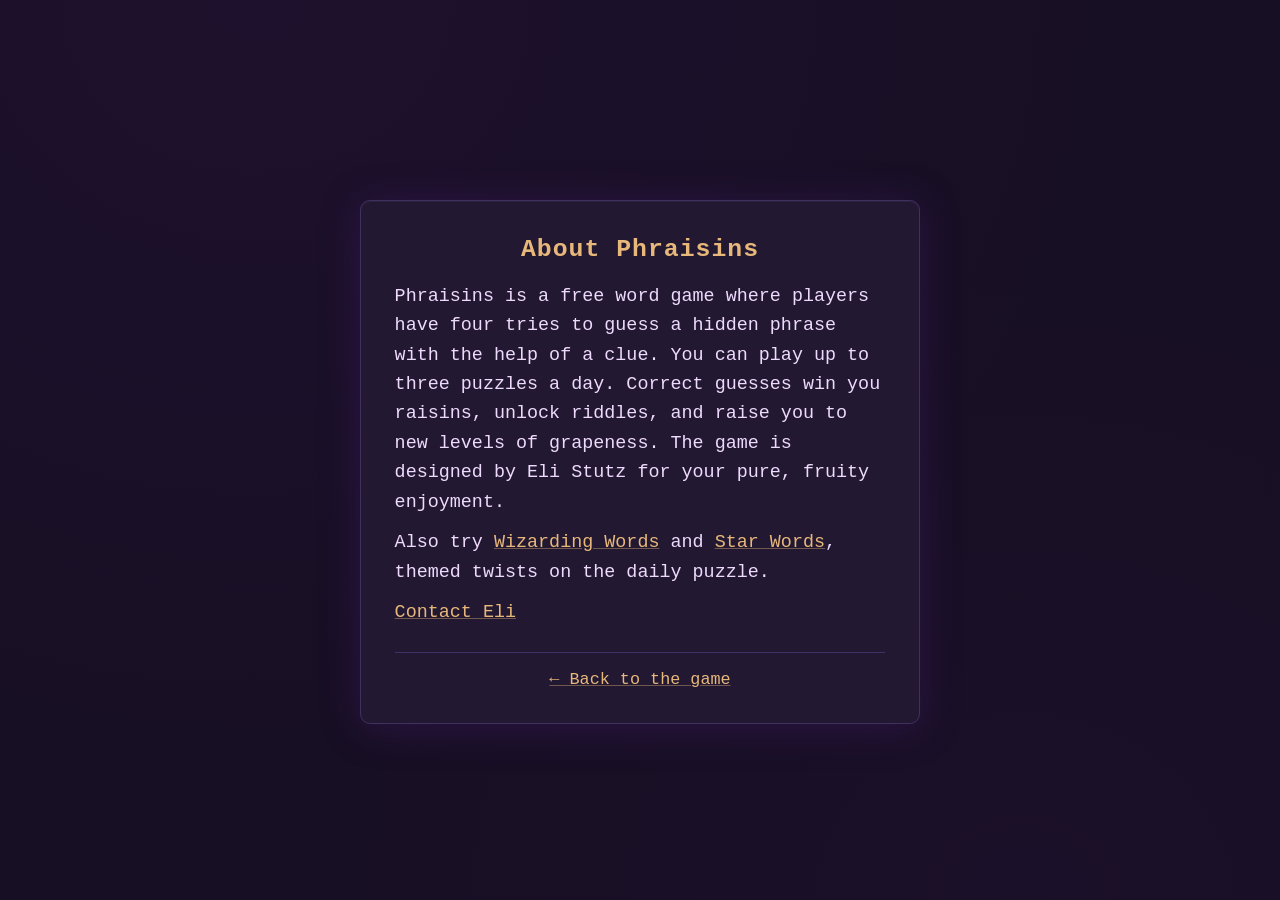
==== about/index.html @ d05cb52e "Turn the main site About into a standalone /about/ page Replace the main Phraisins About modal with " ====
<!DOCTYPE html>
<html lang="en">
<head>
<!-- Google tag (gtag.js) -->
<script async src="https://www.googletagmanager.com/gtag/js?id=G-EBJD7X7V95"></script>
<script>
  window.dataLayer = window.dataLayer || [];
  function gtag(){dataLayer.push(arguments);}
  gtag('js', new Date());

  gtag('config', 'G-EBJD7X7V95');
</script>
<meta charset="UTF-8">
<meta name="viewport" content="width=device-width, initial-scale=1.0">
<title>About Phraisins – The Daily Raisin-Powered Word Game</title>
<meta name="description" content="Learn about Phraisins, a free daily word game where you guess a hidden phrase in 4 tries, earn raisins, and achieve grapeness. Designed by Eli Stutz.">
<meta property="og:title" content="About Phraisins">
<meta property="og:description" content="A free daily word game. Guess the hidden phrase in 4 tries, earn raisins, and achieve grapeness.">
<meta property="og:image" content="https://phraisins.com/og-image.png">
<meta property="og:image:alt" content="Phraisins logo: a smiling cartoon raisin beside the word PHRAISINS.">
<meta property="og:url" content="https://phraisins.com/about/">
<meta property="og:type" content="website">
<meta name="twitter:card" content="summary_large_image">
<meta name="twitter:title" content="About Phraisins">
<meta name="twitter:description" content="A free daily word game. Guess the hidden phrase in 4 tries, earn raisins, and achieve grapeness.">
<meta name="twitter:image" content="https://phraisins.com/og-image.png">
<meta name="twitter:image:alt" content="Phraisins logo: a smiling cartoon raisin beside the word PHRAISINS.">
<link rel="canonical" href="https://phraisins.com/about/">
<link rel="icon" type="image/png" sizes="32x32" href="/favicon-32x32.png">
<link rel="icon" type="image/png" sizes="16x16" href="/favicon-16x16.png">
<link rel="icon" href="/favicon.svg" type="image/svg+xml">
<link rel="apple-touch-icon" sizes="180x180" href="/apple-touch-icon.png">
<script type="application/ld+json">
{
  "@context": "https://schema.org",
  "@type": "AboutPage",
  "url": "https://phraisins.com/about/",
  "name": "About Phraisins",
  "description": "A free daily word game where you guess a hidden phrase in 4 tries, earn raisins, and achieve grapeness.",
  "inLanguage": "en",
  "mainEntity": {
    "@type": ["WebApplication", "VideoGame"],
    "name": "Phraisins",
    "url": "https://phraisins.com/",
    "applicationCategory": "GameApplication",
    "genre": "Word puzzle",
    "gamePlatform": "Web browser",
    "operatingSystem": "Any",
    "isAccessibleForFree": true
  }
}
</script>
<link rel="stylesheet" href="/styles.css">
</head>
<body>
<main class="about-card">
  <h1>About Phraisins</h1>
  <div class="about-text">
    <p>Phraisins is a free word game where players have four tries to guess a hidden phrase with the help of a clue. You can play up to three puzzles a day. Correct guesses win you raisins, unlock riddles, and raise you to new levels of grapeness. The game is designed by Eli&nbsp;Stutz for your pure, fruity enjoyment.</p>
    <p>Also try <a href="/wizarding-words/">Wizarding Words</a> and <a href="/star-words/">Star Words</a>, themed twists on the daily puzzle.</p>
    <p><a href="https://elistutz.wordpress.com/contact-info/" target="_blank" rel="noopener">Contact Eli</a></p>
  </div>
  <div class="about-back">
    <a href="/">&larr; Back to the game</a>
  </div>
</main>
</body>
</html>
---- styles.css ----
:root {
    --bg: #170f24;
    --bg-panel: #221832;
    --accent: #eddafc;
    --accent-bright: #f6ecff;
    --gold: #e8b87a;
    --gold-bright: #f5d4a0;
    --red: #f06060;
    --text: #f4ede2;
    --dim: #c4b8d4;
    --border: #3e3060;
    --border-light: #544280;
    --font: 'Courier New', Consolas, monospace;
  }
  * { margin: 0; padding: 0; box-sizing: border-box; }
  body {
    background: var(--bg);
    background-image:
      radial-gradient(ellipse at 20% 0%, rgba(120, 40, 160, 0.07) 0%, transparent 60%),
      radial-gradient(ellipse at 80% 100%, rgba(90, 30, 120, 0.05) 0%, transparent 50%);
    color: var(--text);
    font-family: var(--font);
    min-height: 100vh;
    display: flex;
    flex-direction: column;
    align-items: center;
    padding: 2.5rem 1.5rem 1rem;
  }
  #app {
    max-width: 860px;
    width: 100%;
  }

  /* --- Title with raisin graphics --- */
  .title-row {
    display: flex;
    align-items: center;
    justify-content: center;
    gap: 1.2rem;
    margin-bottom: 2.5rem;
  }
  .raisin-svg { flex-shrink: 0; }
  .lightsaber {
    flex-shrink: 0;
    filter: drop-shadow(0 0 4px currentColor);
  }
  .lightsaber-blue { color: #4ec9ff; }
  .lightsaber-red  { color: #ff5050; }
  .title-saber { width: 26px; height: 60px; }
  h1 {
    color: var(--gold);
    font-family: var(--font);
    font-size: 3.2rem;
    font-weight: bold;
    letter-spacing: 0.35em;
    margin-right: -0.35em;
    text-align: center;
    text-shadow: 0 2px 16px rgba(160, 100, 50, 0.3);
  }

  /* --- Subtitle --- */
  #subtitle {
    text-align: center;
    color: var(--dim);
    font-size: 1.25rem;
    margin-top: -1.5rem;
    margin-bottom: 1.5rem;
    letter-spacing: 0.1em;
  }
  /* --- Raisin counters --- */
  #raisin-bar {
    display: flex;
    justify-content: space-between;
    align-items: baseline;
    margin-bottom: 1rem;
    font-size: 1.3rem;
  }
  #total-raisins { color: var(--gold); }
  #current-level {
    color: var(--accent);
    font-size: inherit;
  }
  #current-level:not(:empty)::before {
    content: 'Level: ';
    color: var(--dim);
    margin-right: 0.3rem;
  }
  #current-level.next-preview::before { content: none; }
  #stake-wrap {
    display: flex;
    justify-content: center;
    align-items: center;
    margin-bottom: 0.85rem;
  }
  #stake-raisins { display: inline-flex; gap: 0.45rem; align-items: center; }
  .stake-raisin {
    width: 38px;
    height: 36px;
    flex-shrink: 0;
    transition: opacity 0.5s ease, transform 0.5s ease, filter 0.5s ease;
    filter: drop-shadow(0 1px 3px rgba(80, 30, 120, 0.4));
  }
  .stake-raisin.spent {
    opacity: 0;
    transform: scale(0.4) rotate(-15deg);
    filter: grayscale(1) blur(1px);
  }
  .streak-message {
    margin-top: 0.9em;
    line-height: 1.5;
    font-weight: bold;
    color: var(--accent);
  }
  .daily-summary {
    margin-top: 1.1rem;
    padding-top: 0.9rem;
    border-top: 1px solid rgba(255, 255, 255, 0.12);
    color: var(--gold);
    font-size: 0.95rem;
    line-height: 1.5;
  }
  .daily-summary-title {
    font-weight: bold;
    color: var(--accent);
    margin-bottom: 0.45rem;
    letter-spacing: 0.02em;
  }
  .daily-summary-row {
    display: flex;
    justify-content: center;
    align-items: center;
    gap: 0.6rem;
    margin: 0.2rem 0;
  }
  .daily-summary-label {
    color: var(--dim);
    min-width: 4.2em;
    text-align: right;
  }
  .daily-summary-pips {
    letter-spacing: 0.05em;
  }
  .daily-summary-score {
    color: var(--dim);
    min-width: 2.4em;
    text-align: left;
  }
  .daily-summary-total {
    margin-top: 0.65rem;
    color: var(--gold);
    font-weight: bold;
  }
  .daily-summary-message {
    margin-top: 0.7rem;
    color: var(--accent-bright);
    font-style: italic;
  }
  .marathon-roundup-title {
    margin: 0.2rem 0 0.5rem;
    font-size: 1.25rem;
    font-weight: bold;
    color: var(--accent-bright);
    letter-spacing: 0.02em;
    line-height: 1.25;
  }
  .marathon-score {
    margin: 0.4rem 0 0.55rem;
    font-size: 1.45rem;
    font-weight: bold;
    color: var(--accent-bright);
    letter-spacing: 0.02em;
  }
  .marathon-pips {
    margin: 0 auto 0.55rem;
    max-width: 18em;
    line-height: 1.5;
    letter-spacing: 0.05em;
    word-break: break-all;
  }
  .marathon-end-btn {
    background: var(--bg-panel);
    border: 1px solid rgba(124, 200, 138, 0.25);
    border-radius: 6px;
    padding: 0.9rem 1.5rem;
    color: #7cc88a;
    font-family: var(--font);
    font-size: 1.05rem;
    cursor: pointer;
    transition: border-color 0.2s, background 0.2s, box-shadow 0.2s;
  }
  .marathon-end-btn:hover {
    border-color: #7cc88a;
    background: rgba(124, 200, 138, 0.08);
    box-shadow: 0 2px 8px rgba(124, 200, 138, 0.1);
  }
  .raisin-with-hat {
    position: relative;
    display: inline-flex;
    align-items: flex-end;
    line-height: 0;
    flex-shrink: 0;
    overflow: visible;
  }
  .raisin-with-hat--flip { transform: scaleX(-1); }
  .wizard-hat {
    position: absolute;
    bottom: 55%;
    left: 50%;
    transform: translateX(-50%);
    width: 105%;
    height: auto;
    pointer-events: none;
    z-index: 1;
    filter: drop-shadow(0 2px 3px rgba(0, 0, 0, 0.55));
  }
  .recap-wand {
    display: block;
    margin: 0.1rem auto 0.4rem;
    width: clamp(70px, 22vw, 96px);
    height: auto;
    filter: drop-shadow(0 0 6px rgba(246, 236, 255, 0.35));
  }
  .welcome-wand {
    display: block;
    margin: -0.2rem auto 0.6rem;
    width: clamp(80px, 28vw, 110px);
    height: auto;
    filter: drop-shadow(0 0 6px rgba(246, 236, 255, 0.35));
  }
  .recap-sabers {
    display: block;
    margin: 0.1rem auto 0.4rem;
    width: clamp(74px, 24vw, 104px);
    height: auto;
    overflow: visible;
    filter: drop-shadow(0 0 5px rgba(120, 200, 255, 0.65)) drop-shadow(0 0 9px rgba(255, 110, 110, 0.3));
  }
  .welcome-sabers {
    display: block;
    margin: -0.2rem auto 0.6rem;
    width: clamp(86px, 30vw, 118px);
    height: auto;
    overflow: visible;
    filter: drop-shadow(0 0 5px rgba(120, 200, 255, 0.65)) drop-shadow(0 0 9px rgba(255, 110, 110, 0.3));
  }
  .nowrap { white-space: nowrap; }
  #level-up-message {
    color: var(--accent-bright);
    font-size: 1.1rem;
    margin-top: 1rem;
    line-height: 1.5;
    animation: levelUpGlow 1.5s ease-in-out;
  }
  @keyframes levelUpGlow {
    0% { opacity: 0; transform: scale(0.9); }
    50% { opacity: 1; transform: scale(1.05); }
    100% { opacity: 1; transform: scale(1); }
  }

  /* --- Confetti --- */
  .confetti-container {
    position: fixed;
    top: 0;
    left: 0;
    width: 100%;
    height: 100%;
    pointer-events: none;
    z-index: 1000;
    overflow: hidden;
  }
  .confetti-particle {
    position: absolute;
    width: 8px;
    height: 8px;
    border-radius: 2px;
    opacity: 1;
    animation: confettiFall var(--fall-duration, 2.5s) ease-in forwards;
    animation-delay: var(--delay, 0s);
  }
  @keyframes confettiFall {
    0% { transform: translateY(0) rotate(0deg) scale(1); opacity: 1; }
    20% { opacity: 1; }
    100% { transform: translateY(100vh) rotate(var(--rotation, 720deg)) scale(0.3); opacity: 0; }
  }

  /* --- Cipher panel --- */
  #cipher-display {
    background: var(--bg-panel);
    border: 1px solid var(--border);
    border-radius: 8px;
    padding: 1.8rem 1.9rem;
    margin-bottom: 0.75rem;
    text-align: center;
    font-size: calc(1.85rem * var(--sym-scale, 1) * min(var(--len-scale, 1), 1.15) * var(--fit-scale, 1));
    color: var(--accent);
    letter-spacing: 0.15em;
    word-spacing: 0.5em;
    line-height: 1.65;
    box-shadow: 0 4px 24px rgba(80, 30, 120, 0.12);
    font-variant-emoji: text;
  }
  .cipher-word { display: inline-block; max-width: 100%; overflow-wrap: anywhere; }
  /* Uniform cell width keeps wrapping (and thus the line count) stable while
     glyphs of varying width swap in during the scramble and on reveal.
     --cipher-cell is sized per puzzle to the widest glyph in its symbol set;
     falls back to natural width when unset. */
  .cipher-char {
    display: inline-block;
    width: var(--cipher-cell, auto);
    text-align: center;
  }
  .cipher-char.revealed {
    text-transform: lowercase;
    color: var(--gold);
    animation: revealPop 0.35s ease-out;
  }
  #cipher-display.game-over .cipher-char.revealed {
    color: inherit;
  }
  @keyframes revealPop {
    0% { opacity: 0; transform: scale(1.5); }
    100% { opacity: 1; transform: scale(1); }
  }

  /* --- Clue --- */
  #clue-display {
    text-align: center;
    color: var(--dim);
    margin-top: 1rem;
    margin-bottom: 1rem;
    font-size: 1.6rem;
    line-height: 1.5;
  }
  #clue-display:not(:empty)::before { content: 'Clue: '; color: var(--gold); }

  /* --- Hints --- */
  #hints-area {
    margin-bottom: 0.25rem;
    min-height: 0;
  }
  .hint {
    display: inline-block;
    background: var(--bg-panel);
    border: 1px solid var(--border);
    border-radius: 4px;
    padding: 0.35rem 0.75rem;
    margin: 0.25rem 0.35rem;
    font-size: 1.25rem;
    color: var(--accent);
  }

  /* --- Answer area (dashes) --- */
  #answer-area {
    background: var(--bg-panel);
    border: 1px solid var(--border);
    border-radius: 8px;
    padding: 1.5rem 1.5rem;
    margin-top: 1.25rem;
    margin-bottom: 1.25rem;
    display: flex;
    flex-wrap: wrap;
    justify-content: center;
    align-items: flex-end;
    gap: 0.5rem 0;
    box-shadow: 0 4px 24px rgba(80, 30, 120, 0.12);
  }
  #answer-label {
    width: 100%;
    text-align: center;
    color: var(--dim);
    font-size: 1.15rem;
    letter-spacing: 0.08em;
    margin-bottom: 0.6rem;
  }
  .answer-word {
    display: inline-flex;
    gap: 3px;
    margin: 0 0.85rem;
  }
  .answer-cell {
    display: flex;
    flex-direction: column;
    align-items: center;
    width: 36px;
  }
  .answer-cell input {
    width: 100%;
    height: 39px;
    text-align: center;
    font-family: var(--font);
    font-size: 1.52rem;
    text-transform: lowercase;
    background: transparent;
    border: none;
    border-bottom: 2.5px solid var(--border-light);
    color: var(--accent-bright);
    outline: none;
    caret-color: var(--gold);
    padding: 0;
    transition: border-color 0.2s, color 0.2s;
  }
  .answer-cell input:focus {
    border-bottom-color: var(--gold);
  }
  .answer-cell input::selection {
    background: rgba(232, 184, 122, 0.25);
  }
  /* Once the puzzle is over, don't paint the text-selection box on any cell.
     A blurred/readonly cell on mobile can otherwise keep showing it, leaving
     a stray highlight on whatever letter was last active. */
  #answer-area.solved .answer-cell input::selection {
    background: transparent;
  }
  .answer-cell.locked input {
    color: var(--gold);
    -webkit-text-fill-color: var(--gold);
    opacity: 1;
    border-bottom-color: rgba(232, 184, 122, 0.4);
    cursor: default;
  }
  /* When a cell is focused, every cell sharing its symbol gets an underline,
     so the player can see the duplicates move together — and the caret
     skipping past them when they auto-fill reads as intentional. */
  .answer-cell.same-sym input {
    border-bottom-color: var(--accent);
  }
  /* Only the active cell gets the lit-up highlight box and the gold underline,
     keeping it distinct from its underlined duplicates (gold is the
     focus/caret color elsewhere too). */
  .answer-cell.same-sym:has(input:focus) {
    background: rgba(237, 218, 252, 0.08);
    border-radius: 5px 5px 0 0;
  }
  .answer-cell.same-sym input:focus {
    border-bottom-color: var(--gold);
  }
  .answer-cell.cell-incorrect input {
    border-bottom-color: var(--red);
    animation: cellShake 0.4s ease-out;
  }
  @keyframes cellShake {
    0%, 100% { transform: translateX(0); }
    25% { transform: translateX(-3px); }
    75% { transform: translateX(3px); }
  }
  .answer-cell.cell-correct input {
    color: var(--gold);
    -webkit-text-fill-color: var(--gold);
    opacity: 1;
    border-bottom-color: var(--gold);
  }
  .answer-cell.wrap-hyphen { position: relative; }
  .answer-cell.wrap-hyphen::after {
    content: '-';
    position: absolute;
    left: 100%;
    bottom: 0;
    margin-left: 3px;
    font-family: var(--font);
    font-size: 1.52rem;
    line-height: 39px;
    color: var(--accent-bright);
    pointer-events: none;
  }
  /* Virtual caret on the first empty cell for touch devices. Mirrors the
     native caret desktop gets for free, without focusing an input (which
     would open the keyboard). Hidden whenever an answer input is focused,
     so the real caret takes over. */
  @media (pointer: coarse) {
    .answer-cell.has-virtual-caret { position: relative; }
    #answer-area:not(:focus-within) .answer-cell.has-virtual-caret::before {
      content: '';
      position: absolute;
      left: 50%;
      top: 50%;
      width: 1.5px;
      height: 1.1em;
      background: var(--gold);
      transform: translate(-50%, -58%);
      animation: virtualCaretBlink 1.06s steps(1) infinite;
      pointer-events: none;
    }
    /* Hush the blinking caret while the Welcome dialog or the tutorial is open
       over the game (both set body.tutorial-active), so it doesn't flicker in
       the background — most noticeably on the tutorial's answer-area slide. */
    body.tutorial-active .answer-cell.has-virtual-caret::before {
      display: none;
    }
  }
  @keyframes virtualCaretBlink {
    50% { opacity: 0; }
  }

  /* --- Buttons --- */
  button {
    background: var(--bg-panel);
    border: 1px solid var(--border-light);
    border-radius: 6px;
    padding: 0.9rem 1.5rem;
    color: var(--gold);
    font-family: var(--font);
    font-size: 1.05rem;
    cursor: pointer;
    transition: border-color 0.2s, background 0.2s, box-shadow 0.2s;
  }
  button:hover {
    border-color: var(--gold);
    background: rgba(232, 184, 122, 0.08);
    box-shadow: 0 2px 8px rgba(232, 184, 122, 0.12);
  }
  #submit-btn { color: #7cc88a; border-color: rgba(124, 200, 138, 0.25); }
  #submit-btn:hover {
    border-color: #7cc88a;
    background: rgba(124, 200, 138, 0.08);
    box-shadow: 0 2px 8px rgba(124, 200, 138, 0.1);
  }
  #giveup-btn { color: #e0976a; border-color: rgba(224, 151, 106, 0.25); }
  #giveup-btn:hover {
    color: #f0ad82;
    border-color: #e0976a;
    background: rgba(224, 151, 106, 0.08);
    box-shadow: 0 2px 8px rgba(224, 151, 106, 0.12);
  }
  #hint-btn { color: #a8b4f0; border-color: rgba(168, 180, 240, 0.25); }
  #hint-btn:disabled { opacity: 0.35; cursor: default; pointer-events: none; }
  #hint-btn:hover {
    border-color: #a8b4f0;
    background: rgba(168, 180, 240, 0.08);
    box-shadow: 0 2px 8px rgba(168, 180, 240, 0.1);
  }
  #newgame-btn, #newgame-outer-btn { color: #7cc88a; border-color: rgba(124, 200, 138, 0.25); }
  #newgame-btn:hover, #newgame-outer-btn:hover {
    border-color: #7cc88a;
    background: rgba(124, 200, 138, 0.08);
    box-shadow: 0 2px 8px rgba(124, 200, 138, 0.1);
  }
  #buttons { display: flex; gap: 0.75rem; margin-bottom: 1.5rem; justify-content: center; }
  body.app-loading #buttons { visibility: hidden; }

  /* --- Feedback --- */
  #feedback {
    text-align: center;
    margin-bottom: 0.25rem;
    font-size: 1.15rem;
    min-height: 0;
  }
  .feedback-wrong { color: var(--red); }
  .feedback-correct { color: var(--accent-bright); font-weight: bold; font-size: 1.25rem; }

  /* --- Result Feedback (inside box) --- */
  #result-feedback {
    text-align: center;
    margin-bottom: 0.5rem;
    font-size: 1.15rem;
  }
  #result-feedback.feedback-correct { color: var(--accent-bright); font-weight: bold; font-size: 1.25rem; }
  #result-feedback.feedback-wrong { color: var(--red); }

  /* --- Result --- */
  #result {
    position: fixed;
    inset: 0;
    z-index: 50;
    display: none;
    align-items: center;
    justify-content: center;
    padding: 1rem;
    background: rgba(10, 5, 20, 0.62);
    backdrop-filter: blur(3px);
    -webkit-backdrop-filter: blur(3px);
    animation: result-fade 0.22s ease-out;
  }
  #result-card {
    position: relative;
    background: var(--bg-panel);
    border: 1px solid var(--border);
    border-radius: 10px;
    padding: 1.75rem 1.75rem;
    width: 100%;
    max-width: 420px;
    max-height: calc(100vh - 2rem);
    overflow-y: auto;
    box-shadow: 0 4px 38px rgba(80, 30, 120, 0.35), inset 0 1px 0 rgba(226, 196, 255, 0.05);
    animation: result-pop 0.32s cubic-bezier(0.34, 1.56, 0.64, 1);
  }
  #result-close {
    position: absolute;
    top: 0.4rem;
    right: 0.5rem;
    width: 1.9rem;
    height: 1.9rem;
    padding: 0;
    background: transparent;
    border: none;
    color: var(--dim);
    font-family: inherit;
    font-size: 1.5rem;
    line-height: 1;
    cursor: pointer;
    border-radius: 50%;
    transition: color 0.15s, background 0.15s;
  }
  #result-close:hover, #result-close:focus-visible {
    color: var(--accent-bright);
    background: rgba(226, 196, 255, 0.08);
    outline: none;
  }
  @keyframes result-fade {
    from { opacity: 0; }
    to { opacity: 1; }
  }
  @keyframes result-pop {
    from { opacity: 0; transform: scale(0.9) translateY(10px); }
    to { opacity: 1; transform: scale(1) translateY(0); }
  }
  #result-raisins {
    text-align: center;
    color: var(--gold);
    font-size: 1.25rem;
    margin-top: 0.75rem;
    margin-bottom: 0.75rem;
  }
  .solved-phrase {
    text-align: center;
    color: var(--accent);
    font-style: italic;
    font-size: 1.05rem;
    margin: 0.6rem 0 1.1rem;
    letter-spacing: 0.01em;
  }
  .solved-phrase .answer-label {
    font-style: normal;
    color: var(--dim);
    font-weight: bold;
    margin-right: 0.2rem;
  }
  .won-caption {
    text-align: center;
    color: var(--gold);
    font-size: 1rem;
    margin-top: 0.45rem;
    margin-bottom: 0;
  }
  #raisin-trophies {
    display: flex;
    justify-content: center;
    gap: 0.4rem;
    margin: 0.5rem 0 0.55rem;
  }
  .raisin-trophy {
    display: inline-flex;
    width: 2rem;
    height: 2rem;
    opacity: 0;
    transform: scale(0.4) translateY(6px);
    animation: raisin-pop 0.45s cubic-bezier(0.34, 1.56, 0.64, 1) forwards;
  }
  .raisin-trophy svg { width: 100%; height: 100%; }
  @keyframes raisin-pop {
    to { opacity: 1; transform: scale(1) translateY(0); }
  }
  @media (max-width: 540px) {
    .raisin-trophy { width: 1.6rem; height: 1.6rem; }
  }

  /* --- Result Actions --- */
  #result-actions {
    display: flex;
    justify-content: center;
    gap: 0.75rem;
    margin-top: 1.15rem;
  }
  #share-btn {
    color: #a8b4f0;
    border-color: rgba(168, 180, 240, 0.25);
    display: inline-flex;
    align-items: center;
    gap: 0.5rem;
  }
  #share-btn .share-icon {
    width: 1em;
    height: 1em;
    flex-shrink: 0;
    transform: translateY(-0.05em);
  }
  #share-btn:hover {
    border-color: #a8b4f0;
    background: rgba(168, 180, 240, 0.08);
    box-shadow: 0 2px 8px rgba(168, 180, 240, 0.1);
  }
  #riddle-btn {
    color: #7cc88a;
    border-color: rgba(124, 200, 138, 0.25);
  }
  #riddle-btn:hover {
    border-color: #7cc88a;
    background: rgba(124, 200, 138, 0.08);
    box-shadow: 0 2px 8px rgba(124, 200, 138, 0.1);
  }
  .riddle-text {
    font-style: italic;
    text-align: center;
    color: var(--accent);
    font-size: 1.05rem;
    line-height: 1.5;
    letter-spacing: 0.01em;
  }
  .riddle-text p { margin: 0 0 0.75rem; }
  .riddle-text p:last-child { margin-bottom: 0; }
  .riddle-answer {
    margin-top: 1.25rem !important;
    font-style: normal;
    color: var(--gold-bright, #f5c451);
  }
  .riddle-answer-label { font-weight: 600; }
  .riddle-yesterday-link {
    margin-top: 2rem;
    text-align: center;
    font-size: 0.92rem;
    line-height: 1.2;
  }
  .riddle-yesterday-link a {
    color: rgba(255, 255, 255, 0.55);
    text-decoration: underline;
    font-style: normal;
    letter-spacing: 0;
  }
  .riddle-yesterday-link a:hover, .riddle-yesterday-link a:focus-visible {
    color: var(--gold-bright, #f5c451);
  }
  .riddle-potter-link { font-size: 1.05rem; }
  .riddle-potter-link a {
    display: inline-flex;
    align-items: center;
    text-decoration: none;
  }
  .riddle-potter-link a span { text-decoration: underline; }
  .riddle-yesterday-note {
    color: rgba(255, 255, 255, 0.55);
    font-style: normal;
  }
  .riddle-q { color: #8050b8; font-weight: 400; line-height: 1; vertical-align: middle; display: inline-block; font-family: Georgia, 'Times New Roman', serif; font-style: italic; font-size: 1.9em; }
  .riddle-q-l { margin-right: 1.1em; }
  .riddle-q-r { margin-left: 0.9em; }
  @media (min-width: 601px) {
    #info-modal-card:has(.riddle-text) { max-width: 560px; padding: 2.1rem 2.1rem; }
    #info-modal-card:has(.riddle-text) #info-modal-title { font-size: 1.5rem; margin-bottom: 1.2rem; }
    .riddle-text { font-size: 1.25rem; line-height: 1.6; }
    #info-modal-card:has(.about-text) { max-width: 560px; padding: 2.1rem 2.1rem; }
    #info-modal-card:has(.about-text) #info-modal-title { font-size: 1.55rem; margin-bottom: 1.2rem; }
    .about-text { font-size: 1.15rem; line-height: 1.6; }

    #result-card { max-width: 500px; padding: 2.1rem 2.1rem; }
    #result-feedback { font-size: 1.3rem; }
    #result-feedback.feedback-correct { font-size: 1.45rem; }
    #result-raisins { font-size: 1.45rem; }
    .solved-phrase { font-size: 1.2rem; }
    .won-caption { font-size: 1.15rem; }
    .raisin-trophy { width: 2.35rem; height: 2.35rem; }
    .daily-summary { font-size: 1.1rem; }
    .daily-summary-title { font-size: 1.2rem; }
    .marathon-roundup-title { font-size: 1.45rem; }
  }
  #share-toast {
    position: fixed;
    bottom: 2rem;
    left: 50%;
    transform: translateX(-50%);
    background: var(--bg-panel);
    border: 1px solid var(--border-light);
    color: var(--accent-bright);
    padding: 0.6rem 1.4rem;
    border-radius: 6px;
    font-family: var(--font);
    font-size: 1rem;
    opacity: 0;
    transition: opacity 0.3s;
    pointer-events: none;
    z-index: 100;
  }
  #share-toast.show { opacity: 1; }

  .hidden { display: none !important; }

  /* Bottom padding while a dash cell is focused in FB/Instagram IAB. Gives
     the page scroll room so #buttons can sit just above the keyboard and the
     user can scroll up to see the cipher; toggled via JS, gated on UA so
     other browsers are untouched. */
  body.kb-pad { padding-bottom: 60vh; }

  /* ─── Mobile ─────────────────────────────────────────────────── */
  @media (max-width: 600px) {
    body.variant-potter { padding-top: 0.4rem; }
    body.variant-star { padding-top: 0.4rem; }
    body {
      padding: 0;
      min-height: 0;
      /* Background glows match desktop exactly (see :root body) — no extra
         centered glow on mobile, which previously washed out the view. */
      background-image:
        radial-gradient(ellipse at 20% 0%, rgba(120, 40, 160, 0.07) 0%, transparent 60%),
        radial-gradient(ellipse at 80% 100%, rgba(90, 30, 120, 0.05) 0%, transparent 50%);
    }
    #app {
      min-height: 100dvh;
      padding: 1rem 1.15rem 0.9rem;
      display: flex;
      flex-direction: column;
    }

    .title-row {
      gap: clamp(0.5rem, 2.5vw, 1rem);
      margin-bottom: 0.6rem;
    }
    .raisin-svg {
      width: clamp(28px, 8vw, 44px);
      height: clamp(26px, 7.2vw, 40px);
      filter: drop-shadow(0 2px 6px rgba(80, 30, 120, 0.5));
    }
    .title-saber {
      width: clamp(16px, 4.5vw, 22px);
      /* Keep height at/under the title text so the flanking sabers don't
         make .title-row taller than on the other pages (which would push
         PHRAISINS down). */
      height: clamp(34px, 9.5vw, 44px);
    }
    h1 {
      font-size: clamp(1.85rem, 8.5vw, 2.55rem);
      letter-spacing: clamp(0.1em, 0.4vw, 0.15em);
      margin-right: clamp(-0.15em, -0.4vw, -0.1em);
      text-shadow:
        0 2px 14px rgba(160, 100, 50, 0.4),
        0 0 24px rgba(232, 184, 122, 0.14);
    }
    #subtitle {
      display: none !important;
    }
    #subtitle + #raisin-bar { margin-top: 0.2rem; margin-bottom: 0.35rem; }
    #subtitle span { display: block; }

    #raisin-bar {
      justify-content: space-between;
      align-items: baseline;
      gap: 0.75rem;
      flex-wrap: wrap;
      font-size: clamp(1rem, 3.8vw, 1.18rem);
      margin-bottom: 0.55rem;
      padding: 0;
      background: none;
      border: none;
      box-shadow: none;
      text-align: left;
    }
    #total-raisins .total-prefix { display: none; }
    #current-level { letter-spacing: 0.04em; text-align: right; }
    #current-level:not(:empty)::before { content: none; }
    #level-up-message { font-size: 0.95rem; margin-top: 0.35rem; }
    #stake-wrap {
      justify-content: center;
      margin-top: 0.55rem;
      margin-bottom: 1.4rem;
      transform: translateY(3px);
    }
    #stake-raisins { gap: 0.5rem; }
    .stake-raisin {
      width: clamp(26px, 7vw, 34px);
      height: clamp(24px, 6.5vw, 32px);
    }


    #cipher-display {
      flex: 1 1 auto;
      min-height: clamp(5rem, 15vh, 8.25rem);
      max-height: 30vh;
      display: flex;
      align-items: center;
      align-content: center;
      justify-content: center;
      flex-wrap: wrap;
      gap: 0.9em 0.8em;
      padding: clamp(0.75rem, 2.8vw, 1.2rem) clamp(0.75rem, 2.8vw, 1.2rem) clamp(0.55rem, 2.4vw, 1rem);
      margin-bottom: 0.45rem;
      font-size: calc(clamp(1.3rem, 5.5vw, 1.85rem) * min(var(--sym-scale, 1), 1.3) * var(--len-scale, 1) * var(--fit-scale, 1));
      line-height: 1.45;
      box-shadow:
        0 6px 28px rgba(80, 30, 120, 0.22),
        inset 0 0 80px rgba(120, 60, 180, 0.04),
        inset 0 1px 0 rgba(226, 196, 255, 0.02);
    }

    #clue-display {
      font-size: clamp(1rem, 3.6vw, 1.25rem);
      margin-top: 0.9rem;
      margin-bottom: 0.15rem;
      line-height: 1.3;
    }
    #hints-area { min-height: 0; margin-bottom: 0.15rem; }
    .hint {
      font-size: clamp(0.95rem, 3.4vw, 1.1rem);
      padding: 0.28rem 0.6rem;
      margin: 0.2rem 0.3rem;
    }
    #feedback {
      min-height: 0;
      margin-top: 0;
      margin-bottom: 0.25rem;
      font-size: 0.98rem;
    }
    #feedback:not(:empty) {
      margin-top: 0.5rem;
    }

    /* Answer area mobile */
    #answer-area {
      padding: 1rem 0.75rem;
      gap: 0.35rem 0;
      margin-bottom: 0.5rem;
    }
    #answer-label {
      font-size: 1rem;
      margin-bottom: 0.4rem;
    }
    .answer-word {
      flex-wrap: wrap;
      justify-content: center;
      max-width: 100%;
      margin: 0 0.55rem;
    }
    .answer-cell {
      width: clamp(26px, 7.5vw, 36px);
    }
    .answer-cell input {
      height: 36px;
      font-size: 18px; /* keeps above iOS 16px auto-zoom threshold */
    }
    .answer-cell.wrap-hyphen::after {
      font-size: 18px;
      line-height: 36px;
    }

    button {
      padding: 0.95rem 1rem;
      font-size: 1rem;
      border-radius: 9px;
    }
    #submit-btn {
      flex: 1 1 100%;
      padding: 1.05rem 1rem;
      font-size: 1.05rem;
      letter-spacing: 0.1em;
    }
    #buttons {
      gap: 0.55rem;
      margin-bottom: 0;
      margin-top: auto;
      flex-wrap: wrap;
    }
    #buttons button { flex: 1 1 auto; }

    #result { padding: 0.75rem; }
    #result-card { padding: clamp(1rem, 3.6vw, 1.4rem) clamp(1rem, 3.6vw, 1.4rem); }
    #result-raisins { font-size: clamp(1rem, 3.6vw, 1.2rem); margin-top: 0.9rem; margin-bottom: 0.9rem; }
    #result-actions { margin-top: 0.9rem; }

    footer { display: none; }
  }

  @media (max-width: 600px) and (max-height: 640px) {
    #app { padding: 0.7rem 1rem 0.7rem; }
    .title-row { margin-bottom: 0.1rem; }
    .raisin-svg { width: clamp(24px, 7vw, 36px); height: clamp(22px, 6.2vw, 32px); }
    .title-saber { width: clamp(14px, 4vw, 20px); height: clamp(30px, 8vw, 40px); }
    h1 { font-size: clamp(1.6rem, 7.5vw, 2.1rem); }
    #subtitle { margin-bottom: 0.4rem; font-size: 0.74rem; }
    #raisin-bar { margin-bottom: 0.4rem; gap: 0.35rem; }
    #stake-wrap { gap: 0.3rem; }
    .stake-raisin { width: 22px; height: 20px; }
    #cipher-display {
      min-height: 4.6rem;
      max-height: 29vh;
      padding: 0.65rem 0.9rem;
    }
    #clue-display { margin-top: 0.4rem; margin-bottom: 0.3rem; }
    #feedback { margin-bottom: 0.4rem; }
    #submit-btn { padding: 0.85rem 1rem; font-size: 1rem; }
  }

  /* --- First-time tutorial --- */
  #tutorial-overlay { position: fixed; inset: 0; z-index: 500; }
  #tutorial-overlay.hidden { display: none; }
  #tutorial-backdrop {
    position: absolute;
    inset: 0;
    background: rgba(23, 15, 36, 0.78);
    pointer-events: auto;
  }
  .tutorial-spotlight {
    position: relative;
    z-index: 501;
    border-radius: 10px;
    box-shadow: 0 0 0 3px var(--gold), 0 0 28px rgba(232, 184, 122, 0.45) !important;
    transition: box-shadow 0.25s ease;
  }
  #score-area.tutorial-spotlight {
    padding: 10px 16px 4px;
  }
  #score-area.tutorial-spotlight #stake-wrap {
    margin-bottom: 0.5rem;
  }
  #clue-display.tutorial-spotlight {
    padding: 0.275rem 0;
  }
  #hint-btn.tutorial-spotlight {
    box-shadow: 0 0 0 3px var(--gold), 0 0 19.6px rgba(232, 184, 122, 0.315) !important;
  }
  body.tutorial-active #answer-area input,
  body.tutorial-active #buttons,
  body.tutorial-active #share-btn,
  body.tutorial-active #newgame-btn {
    pointer-events: none;
  }
  #tutorial-callout {
    position: fixed;
    z-index: 502;
    background: var(--bg-panel);
    border: 1px solid var(--gold);
    border-radius: 8px;
    padding: 1.1rem 1.25rem 1rem;
    box-shadow: 0 4px 24px rgba(80, 30, 120, 0.45);
    max-width: 340px;
    width: calc(100vw - 2rem);
    color: var(--text);
    font-family: var(--font);
  }
  #tutorial-title {
    color: var(--gold);
    font-size: 1.15rem;
    font-weight: bold;
    margin-bottom: 0.4rem;
    letter-spacing: 0.04em;
  }
  #tutorial-title:empty { display: none; }
  #tutorial-body {
    color: var(--accent-bright);
    font-size: 1.02rem;
    line-height: 1.45;
    margin-bottom: 0.9rem;
  }
  #tutorial-footer {
    display: flex;
    justify-content: space-between;
    align-items: center;
    gap: 1rem;
  }
  #tutorial-dots {
    display: inline-flex;
    gap: 0.35rem;
  }
  .tutorial-dot {
    width: 8px;
    height: 8px;
    border-radius: 50%;
    background: var(--border-light);
  }
  .tutorial-dot.active { background: var(--gold); }
  #tutorial-next {
    color: #7cc88a;
    border: 1px solid rgba(124, 200, 138, 0.35);
    background: var(--bg-panel);
    border-radius: 6px;
    padding: 0.55rem 1rem;
    font-family: var(--font);
    font-size: 0.98rem;
    cursor: pointer;
    transition: border-color 0.2s, background 0.2s, box-shadow 0.2s;
    font-weight: bold;
  }
  #tutorial-next:hover {
    border-color: #7cc88a;
    background: rgba(124, 200, 138, 0.08);
    box-shadow: 0 2px 8px rgba(124, 200, 138, 0.12);
  }
  @media (max-width: 600px) {
    #tutorial-callout {
      left: 1rem !important;
      right: 1rem;
      max-width: none;
      width: auto;
    }
  }
  #welcome-dialog {
    position: fixed;
    z-index: 502;
    left: 50%;
    top: 50%;
    transform: translate(-50%, -50%);
    background: var(--bg-panel);
    border: 1px solid var(--gold);
    border-radius: 8px;
    padding: 1.5rem 1.75rem 1.25rem;
    box-shadow: 0 4px 24px rgba(80, 30, 120, 0.45);
    max-width: 440px;
    width: calc(100vw - 2rem);
    color: var(--text);
    font-family: var(--font);
    text-align: center;
    animation: welcomeFadeIn 0.35s ease-out;
  }
  #welcome-dialog.hidden { display: none; }
  #welcome-close {
    position: absolute;
    top: 0.4rem;
    right: 0.5rem;
    width: 1.9rem;
    height: 1.9rem;
    padding: 0;
    background: transparent;
    border: none;
    color: var(--dim);
    font-family: inherit;
    font-size: 1.5rem;
    line-height: 1;
    cursor: pointer;
    border-radius: 50%;
    transition: color 0.15s, background 0.15s;
  }
  #welcome-close:hover, #welcome-close:focus-visible {
    color: var(--accent-bright);
    background: rgba(226, 196, 255, 0.08);
    outline: none;
  }
  @keyframes welcomeFadeIn {
    from { opacity: 0; }
    to { opacity: 1; }
  }
  #welcome-title {
    color: var(--gold);
    font-size: 1.45rem;
    font-weight: bold;
    margin-bottom: 0.6rem;
    letter-spacing: 0.04em;
  }
  #welcome-body {
    color: var(--accent-bright);
    font-size: 1.18rem;
    line-height: 1.45;
    margin-bottom: 1.25rem;
  }
  .welcome-raisin-hero {
    display: block;
    margin: 0 auto 0.4rem;
    /* Three-raisin family portrait; sized so the larger foreground raisin reads
       at roughly the original single raisin's size. */
    height: clamp(60px, 20vw, 80px);
    width: auto;
    filter: drop-shadow(0 3px 8px rgba(80, 30, 120, 0.45));
  }
  #welcome-buttons {
    display: flex;
    justify-content: center;
    gap: 0.75rem;
    flex-wrap: wrap;
  }
  #welcome-buttons button {
    flex: 1;
    min-width: 120px;
    border-radius: 6px;
    padding: 0.6rem 1rem;
    font-family: var(--font);
    font-size: 0.98rem;
    font-weight: bold;
    cursor: pointer;
    transition: border-color 0.2s, background 0.2s, box-shadow 0.2s;
  }
  #welcome-play {
    color: #7cc88a;
    border: 1px solid rgba(124, 200, 138, 0.35);
    background: var(--bg-panel);
  }
  #welcome-play:hover {
    border-color: #7cc88a;
    background: rgba(124, 200, 138, 0.08);
    box-shadow: 0 2px 8px rgba(124, 200, 138, 0.12);
  }
  #welcome-how-to {
    color: #a8b4f0;
    border: 1px solid rgba(168, 180, 240, 0.35);
    background: var(--bg-panel);
  }
  #welcome-how-to:hover {
    border-color: #a8b4f0;
    background: rgba(168, 180, 240, 0.08);
    box-shadow: 0 2px 8px rgba(168, 180, 240, 0.12);
  }
  #welcome-about {
    display: inline-block;
    margin-top: 0.9rem;
    border: none;
    background: none;
    padding: 0.2rem 0.4rem;
    font-family: var(--font);
    font-size: 0.9rem;
    color: #fff;
    text-decoration: underline;
    text-decoration-color: rgba(255, 255, 255, 0.3);
    cursor: pointer;
    transition: color 0.2s;
  }
  #welcome-about:hover, #welcome-about:focus-visible {
    color: var(--gold);
    text-decoration-color: rgba(232, 184, 122, 0.5);
  }
  @media (max-width: 600px) {
    #welcome-dialog {
      left: 1rem;
      right: 1rem;
      transform: translateY(-50%);
      max-width: none;
      width: auto;
    }
    /* Smaller blur so the glow stays proportional on the smaller mobile raisin. */
    .welcome-raisin-hero {
      filter: drop-shadow(0 2px 5px rgba(80, 30, 120, 0.4));
    }
  }

  /* --- Mobile on-screen keyboard --- */
  #mobile-keyboard {
    position: fixed;
    left: 0;
    right: 0;
    bottom: 0;
    padding: 8px 4px calc(10px + env(safe-area-inset-bottom, 0px));
    background: var(--bg);
    border-top: 1px solid var(--border);
    box-shadow: 0 -6px 22px rgba(0, 0, 0, 0.55);
    z-index: 200;
    display: none;
    user-select: none;
    -webkit-user-select: none;
    touch-action: manipulation;
  }
  #mobile-keyboard.active { display: block; }
  .kb-row {
    display: flex;
    justify-content: center;
    gap: 5px;
    margin-bottom: 6px;
    padding: 0 4px;
  }
  .kb-row:last-child { margin-bottom: 0; }
  .kb-key {
    flex: 1 1 0;
    min-width: 0;
    height: 54px;
    background: #3f325a;
    color: var(--text);
    border: none;
    border-radius: 5px;
    font-family: var(--font);
    font-size: 1.1rem;
    font-weight: bold;
    cursor: pointer;
    padding: 0;
    display: flex;
    align-items: center;
    justify-content: center;
    transition: background 0.1s ease, transform 0.08s ease;
    -webkit-tap-highlight-color: transparent;
  }
  .kb-key:active { background: #2b223f; transform: scale(0.97); }
  .kb-key.kb-disabled { opacity: 0.35; }
  .kb-key.kb-disabled:active { background: #3f325a; transform: none; }
  .kb-key.kb-wide {
    flex: 1.55 1 0;
    font-size: 0.78rem;
    letter-spacing: 0.05em;
  }
  .kb-key svg { width: 24px; height: 24px; fill: currentColor; }
  body.mobile-kb-active #app { padding-bottom: 248px; }

  /* --- Hamburger menu --- */
  #menu-btn {
    position: absolute;
    top: 0.85rem;
    left: 0.85rem;
    width: 2.4rem;
    height: 2.4rem;
    background: var(--bg-panel);
    border: 1px solid var(--border-light);
    border-radius: 6px;
    padding: 0;
    display: flex;
    flex-direction: column;
    justify-content: center;
    align-items: center;
    gap: 4px;
    cursor: pointer;
    z-index: 300;
    transition: border-color 0.2s, background 0.2s, box-shadow 0.2s;
  }
  #menu-btn:hover, #menu-btn:focus-visible {
    border-color: var(--gold);
    background: rgba(232, 184, 122, 0.08);
    box-shadow: 0 2px 8px rgba(232, 184, 122, 0.12);
    outline: none;
  }
  .menu-bar {
    width: 1.05rem;
    height: 2px;
    flex: 0 0 2px;
    background: var(--gold);
    border-radius: 1px;
  }
  #menu-dropdown {
    position: absolute;
    top: 3.55rem;
    left: 0.85rem;
    background: var(--bg-panel);
    border: 1px solid var(--border-light);
    border-radius: 6px;
    padding: 0.35rem 0;
    min-width: 210px;
    z-index: 301;
    box-shadow: 0 6px 24px rgba(0, 0, 0, 0.5);
    animation: menuFadeIn 0.18s ease-out;
  }
  #menu-dropdown.hidden { display: none; }
  @keyframes menuFadeIn {
    from { opacity: 0; transform: translateY(-4px); }
    to { opacity: 1; transform: translateY(0); }
  }
  .menu-item {
    display: block;
    width: 100%;
    background: transparent;
    border: none;
    border-radius: 0;
    padding: 0.6rem 1rem;
    color: var(--accent);
    font-family: var(--font);
    font-size: 0.98rem;
    text-align: left;
    cursor: pointer;
    transition: background 0.15s, color 0.15s;
  }
  .menu-arrow {
    width: 0.95em;
    height: 0.95em;
    flex-shrink: 0;
    margin-right: 0.5em;
    vertical-align: -0.12em;
  }
  .menu-icon {
    width: 1.15em;
    height: 1.15em;
    flex-shrink: 0;
    margin-right: 0.5em;
    vertical-align: -0.22em;
  }
  /* Beam glow comes from the translucent blade layer inside the SVG, so it
     stays on the beams only — no filter here (a filter would glow the grey
     handles too). */
  .menu-item:hover, .menu-item:focus-visible {
    background: rgba(232, 184, 122, 0.08);
    color: var(--gold-bright);
    box-shadow: none;
    border: none;
    outline: none;
  }

  /* --- Info modal (history / about) --- */
  #info-modal {
    position: fixed;
    inset: 0;
    z-index: 400;
    display: none;
    align-items: center;
    justify-content: center;
    padding: 1rem;
    background: rgba(10, 5, 20, 0.62);
    backdrop-filter: blur(3px);
    -webkit-backdrop-filter: blur(3px);
    animation: result-fade 0.22s ease-out;
  }
  #info-modal.show { display: flex; }
  #info-modal-card {
    position: relative;
    background: var(--bg-panel);
    border: 1px solid var(--border);
    border-radius: 10px;
    padding: 1.75rem 1.75rem;
    width: 100%;
    max-width: 460px;
    max-height: calc(100dvh - 6rem);
    display: flex;
    flex-direction: column;
    box-shadow: 0 4px 38px rgba(80, 30, 120, 0.35), inset 0 1px 0 rgba(226, 196, 255, 0.05);
    animation: result-pop 0.32s cubic-bezier(0.34, 1.56, 0.64, 1);
  }
  #info-modal-close {
    position: absolute;
    top: 0.4rem;
    right: 0.5rem;
    width: 1.9rem;
    height: 1.9rem;
    padding: 0;
    background: transparent;
    border: none;
    color: var(--dim);
    font-family: inherit;
    font-size: 1.5rem;
    line-height: 1;
    cursor: pointer;
    border-radius: 50%;
    transition: color 0.15s, background 0.15s;
  }
  #info-modal-close:hover, #info-modal-close:focus-visible {
    color: var(--accent-bright);
    background: rgba(226, 196, 255, 0.08);
    outline: none;
  }
  #info-modal-title {
    text-align: center;
    color: var(--gold);
    font-size: 1.3rem;
    font-weight: bold;
    letter-spacing: 0.04em;
    margin-bottom: 1rem;
  }
  #info-modal-body {
    color: var(--accent);
    font-size: 1rem;
    line-height: 1.55;
    flex: 1 1 auto;
    min-height: 0;
    overflow-y: auto;
  }
  @media (hover: hover) and (pointer: fine) {
    #info-modal-body {
      scrollbar-width: thin;
      scrollbar-color: rgba(170, 160, 185, 0.45) transparent;
    }
    #info-modal-body::-webkit-scrollbar { width: 8px; }
    #info-modal-body::-webkit-scrollbar-track { background: transparent; }
    #info-modal-body::-webkit-scrollbar-thumb {
      background: rgba(170, 160, 185, 0.45);
      border-radius: 4px;
    }
    #info-modal-body::-webkit-scrollbar-thumb:hover {
      background: rgba(170, 160, 185, 0.65);
    }
  }
  #info-modal-body p { margin-bottom: 0.7rem; }
  #info-modal-body p:last-child { margin-bottom: 0; }
  .about-disclaimer {
    margin-top: 1.1rem;
    padding-top: 0.9rem;
    border-top: 1px solid var(--border);
    font-size: 0.8rem;
    line-height: 1.45;
    color: rgba(255, 255, 255, 0.5);
  }
  #info-modal-body a {
    color: var(--gold);
    text-decoration: underline;
    text-decoration-color: rgba(232, 184, 122, 0.4);
  }
  #info-modal-body a:hover { color: var(--gold-bright); }

  /* --- Standalone About page (/about/) — mirrors the About modal's feel --- */
  .about-card {
    background: var(--bg-panel);
    border: 1px solid var(--border);
    border-radius: 10px;
    padding: 2.1rem;
    width: 100%;
    max-width: 560px;
    margin: auto 0;
    font-size: 1rem;
    box-shadow: 0 4px 38px rgba(80, 30, 120, 0.35), inset 0 1px 0 rgba(226, 196, 255, 0.05);
  }
  .about-card h1 {
    text-align: center;
    color: var(--gold);
    font-size: 1.55rem;
    font-weight: bold;
    letter-spacing: 0.04em;
    margin: 0 0 1.2rem;
    text-shadow: none;
  }
  .about-card .about-text { color: var(--accent); }
  .about-card .about-text p { margin-bottom: 0.7rem; }
  .about-card .about-text p:last-child { margin-bottom: 0; }
  .about-card a {
    color: var(--gold);
    text-decoration: underline;
    text-decoration-color: rgba(232, 184, 122, 0.4);
  }
  .about-card a:hover { color: var(--gold-bright); }
  .about-back {
    margin-top: 1.5rem;
    padding-top: 1.1rem;
    border-top: 1px solid var(--border);
    text-align: center;
  }
  .about-back a { font-size: 1.05rem; }
  .history-list {
    display: flex;
    flex-direction: column;
    gap: 0.45rem;
    margin: 0;
    padding: 0;
    list-style: none;
  }
  .history-row {
    display: flex;
    align-items: center;
    gap: 0.7rem;
    padding: 0.5rem 0.65rem;
    border: 1px solid var(--border);
    border-radius: 6px;
    background: rgba(23, 15, 36, 0.4);
  }
  .history-pips {
    font-size: 0.92rem;
    letter-spacing: 0.04em;
    flex-shrink: 0;
  }
  .history-phrase {
    color: var(--accent-bright);
    font-size: 0.95rem;
    flex: 1 1 auto;
    word-break: break-word;
  }
  .history-date {
    color: var(--dim);
    font-size: 0.78rem;
    flex-shrink: 0;
  }
  .history-empty {
    text-align: center;
    color: var(--dim);
    padding: 1rem 0;
    font-style: italic;
  }
  @media (max-width: 600px) {
    #menu-btn {
      top: 0.5rem;
      left: 0.5rem;
      width: 2.125rem;
      height: 2.125rem;
      background: transparent;
      border: none;
    }
    #menu-btn:hover, #menu-btn:focus-visible {
      background: transparent;
      box-shadow: none;
    }
    .menu-bar { width: 0.95rem; }
    #menu-dropdown {
      top: 2.95rem;
      left: 0.5rem;
    }
    #info-modal { padding: 0.75rem; }
    #info-modal-card { padding: clamp(1rem, 3.6vw, 1.4rem) clamp(1rem, 3.6vw, 1.4rem); }
    .history-date { display: none; }
  }
  @media (min-width: 601px) {
    /* Desktop: keep the keyboard inline under the game so users can see which
       keys are grayed out even while typing on a physical keyboard. */
    #clue-display { font-size: 1.35rem; }
    /* #buttons owns both vertical gaps, so answer-area and keyboard zero
       their sides — deterministic spacing regardless of margin collapse. */
    #answer-area { margin-bottom: 0; }
    #buttons { margin-top: 1.5rem; margin-bottom: 0.75rem; }
    #mobile-keyboard {
      position: static;
      display: block;
      margin: 0 auto;
      max-width: 640px;
      padding: 10px 6px;
      background: transparent;
      border-top: none;
      box-shadow: none;
      z-index: auto;
    }
    .kb-key { height: 48px; font-size: 1rem; }
    .kb-key[data-key="ENTER"] { font-size: 0.95rem; letter-spacing: 0.1em; }
  }

  /* --- Footer --- */
  footer {
    text-align: center;
    padding: 24px 0 0;
    font-size: 13px;
    color: #888;
    opacity: 0.7;
    margin-top: auto;
  }
  footer a {
    color: #aaa;
    text-decoration: none;
    letter-spacing: -0.3px;
  }
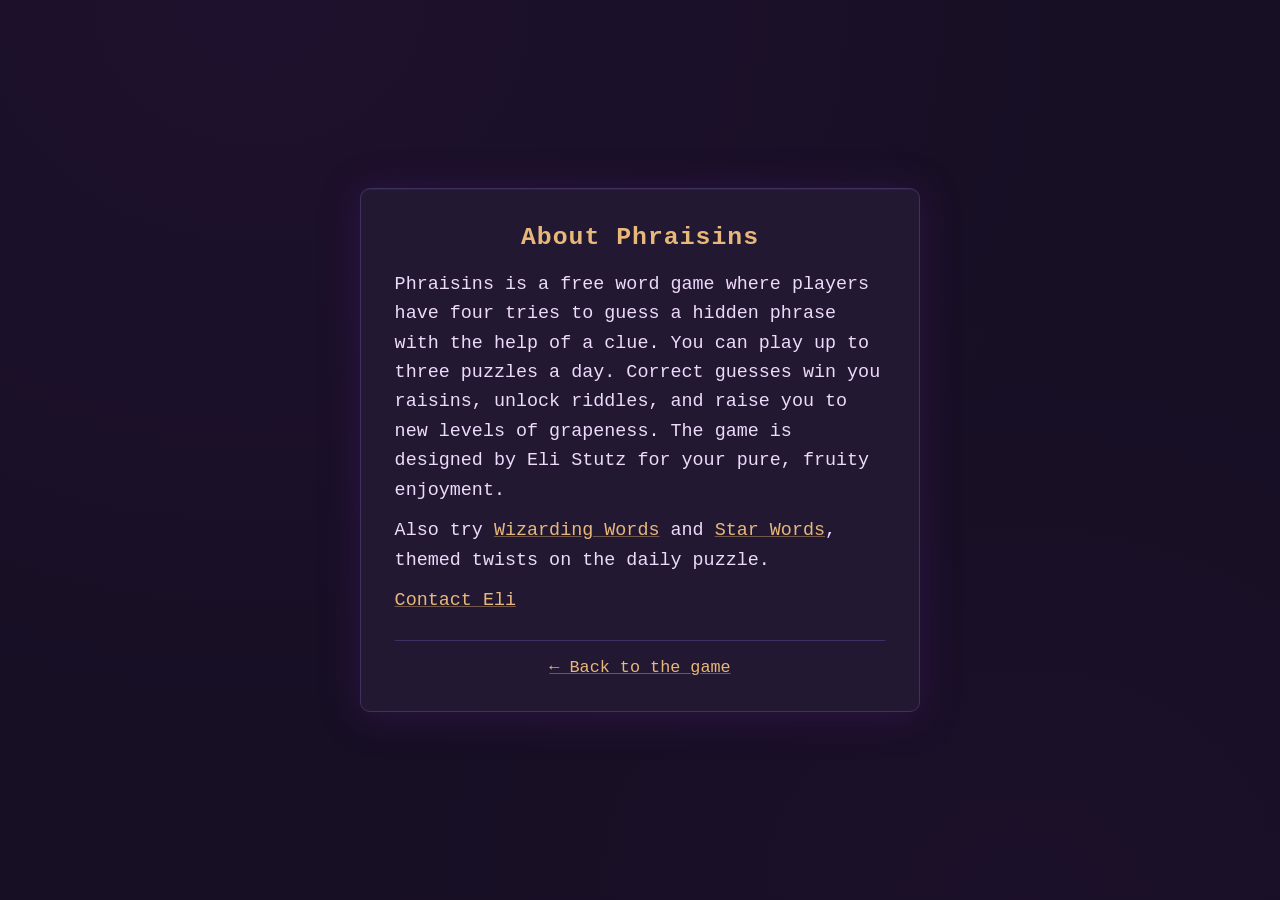
==== commit 37d75d2b: "Vertically center the About page on mobile The mobile body override zeroes min-height/padding for th" ====
--- a/about/index.html
+++ b/about/index.html
@@ -52,7 +52,7 @@
 </script>
 <link rel="stylesheet" href="/styles.css">
 </head>
-<body>
+<body class="about-body">
 <main class="about-card">
   <h1>About Phraisins</h1>
   <div class="about-text">
--- a/styles.css
+++ b/styles.css
@@ -1469,6 +1469,13 @@
   #info-modal-body a:hover { color: var(--gold-bright); }
 
   /* --- Standalone About page (/about/) — mirrors the About modal's feel --- */
+  /* Restore full-height centering at all widths. The base body rule centers via
+     flex, but the mobile (max-width: 600px) override zeroes min-height/padding
+     for the game's #app layout, which would otherwise top-align this card. */
+  .about-body {
+    min-height: 100dvh;
+    padding: 1.5rem 1.15rem;
+  }
   .about-card {
     background: var(--bg-panel);
     border: 1px solid var(--border);
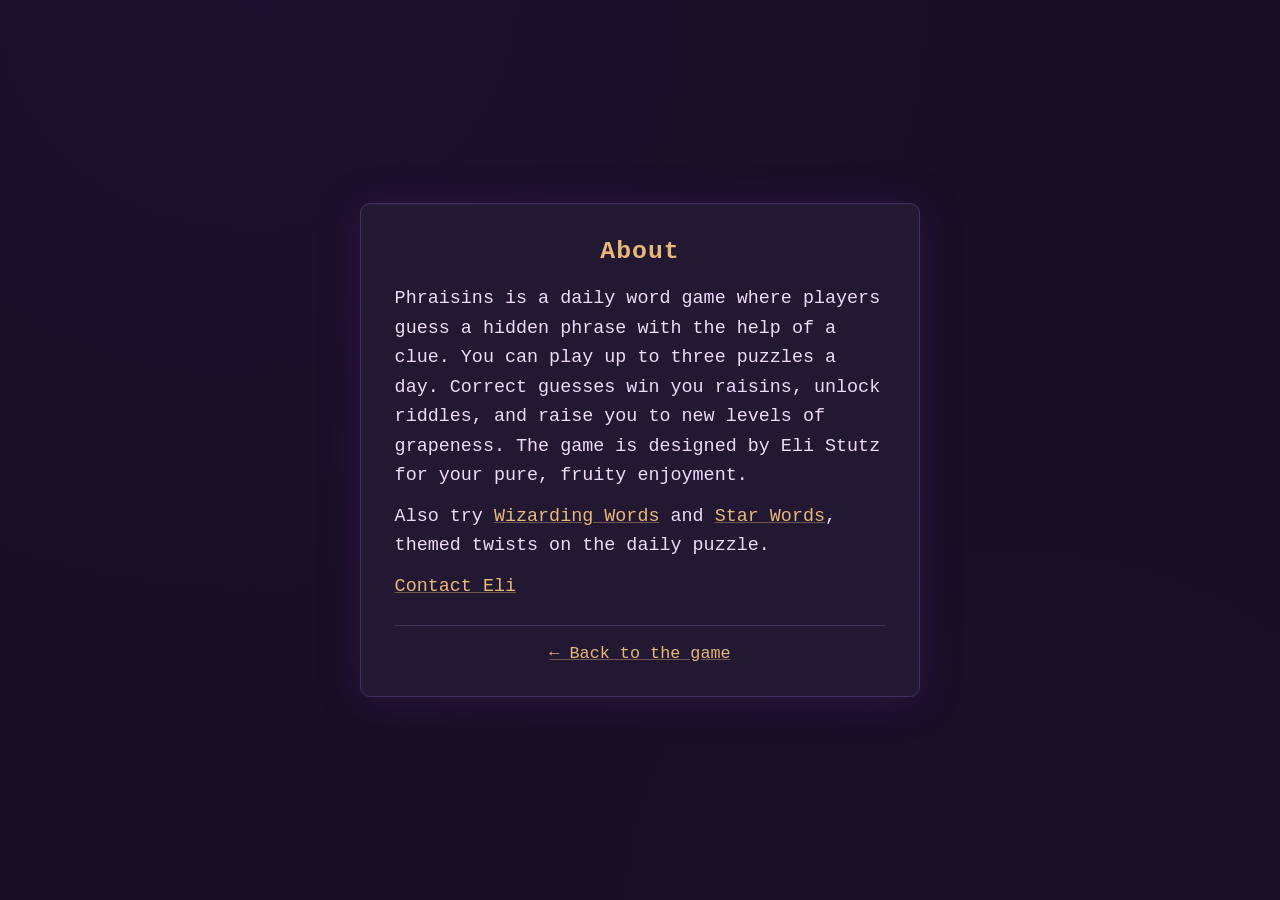
==== commit 06df8972: "Simplify About page heading and intro copy Shorten the heading to "About" (matching the modal title)" ====
--- a/about/index.html
+++ b/about/index.html
@@ -54,10 +54,10 @@
 </head>
 <body class="about-body">
 <main class="about-card">
-  <h1>About Phraisins</h1>
+  <h1>About</h1>
   <div class="about-text">
-    <p>Phraisins is a free word game where players have four tries to guess a hidden phrase with the help of a clue. You can play up to three puzzles a day. Correct guesses win you raisins, unlock riddles, and raise you to new levels of grapeness. The game is designed by Eli&nbsp;Stutz for your pure, fruity enjoyment.</p>
-    <p>Also try <a href="/wizarding-words/">Wizarding Words</a> and <a href="/star-words/">Star Words</a>, themed twists on the daily puzzle.</p>
+    <p>Phraisins is a daily word game where players guess a hidden phrase with the help of a clue. You can play up to three puzzles a day. Correct guesses win you raisins, unlock riddles, and raise you to new levels of grapeness. The game is designed by Eli&nbsp;Stutz for your pure, fruity enjoyment.</p>
+    <p>Also try <a href="/wizarding-words/">Wizarding&nbsp;Words</a> and <a href="/star-words/">Star&nbsp;Words</a>, themed twists on the daily puzzle.</p>
     <p><a href="https://elistutz.wordpress.com/contact-info/" target="_blank" rel="noopener">Contact Eli</a></p>
   </div>
   <div class="about-back">
--- a/styles.css
+++ b/styles.css
@@ -1512,6 +1512,14 @@
     text-align: center;
   }
   .about-back a { font-size: 1.05rem; }
+  @media (max-width: 600px) {
+    /* Match the Wizarding Words About modal's edge gap and text inset so the
+       text doesn't feel squeezed toward the middle of the page. */
+    .about-body { padding: 1.5rem 0.75rem; }
+    .about-card { padding: clamp(1rem, 3.6vw, 1.4rem); }
+    /* Match the modal body's line spacing (it sets line-height: 1.55). */
+    .about-card .about-text { line-height: 1.55; }
+  }
   .history-list {
     display: flex;
     flex-direction: column;
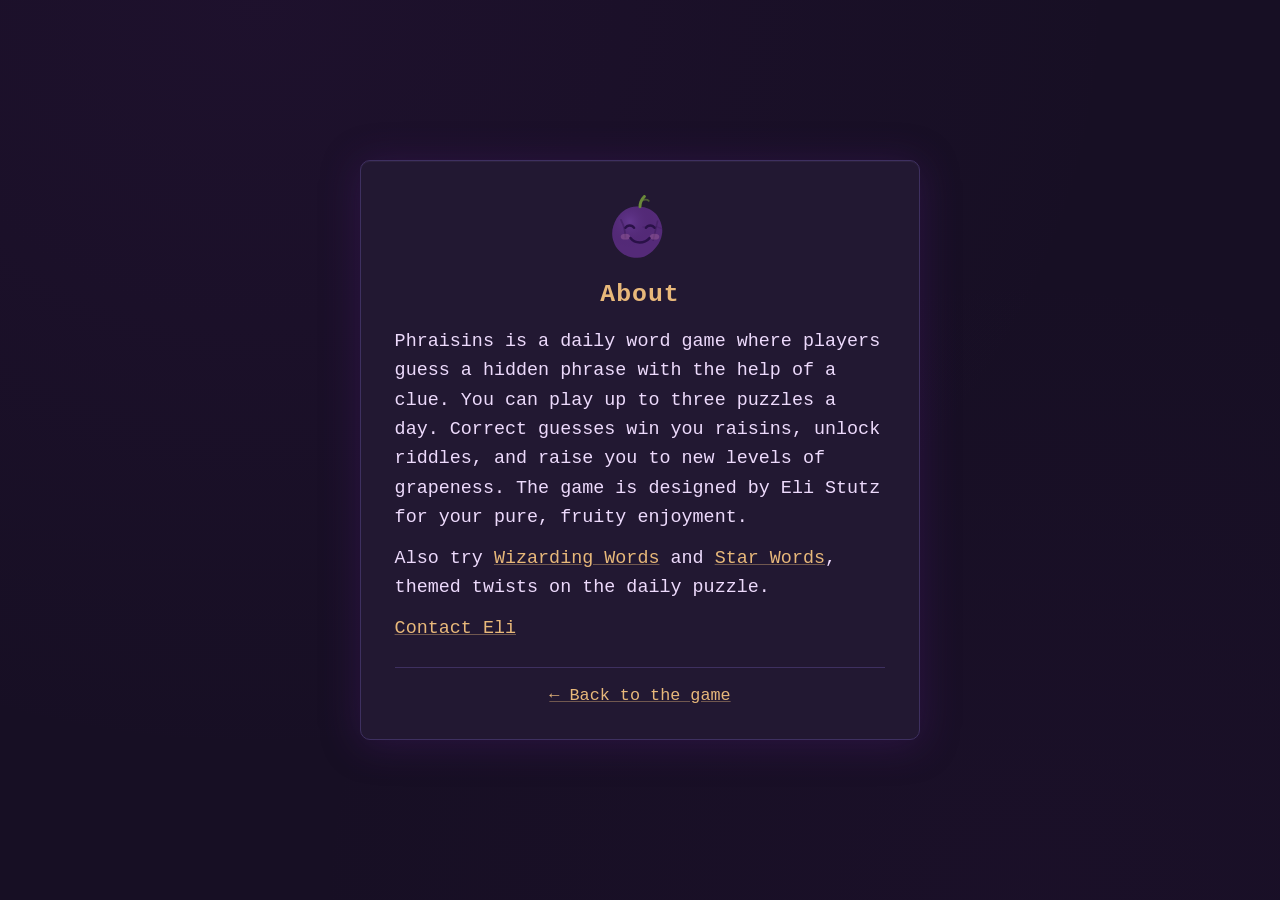
==== commit 71c5462a: "Even confetti spread, larger pieces, raisin on About page - Distribute mini-burst confetti evenly ac" ====
--- a/about/index.html
+++ b/about/index.html
@@ -54,6 +54,27 @@
 </head>
 <body class="about-body">
 <main class="about-card">
+  <!-- The friendly foreground raisin from the Welcome modal, standalone. -->
+  <svg class="about-raisin" viewBox="0 0 52 48" fill="none" xmlns="http://www.w3.org/2000/svg" aria-hidden="true">
+    <defs>
+      <radialGradient id="ar" cx="0.35" cy="0.3" r="0.5"><stop offset="0%" stop-color="#8050b8" stop-opacity="0.35"/><stop offset="100%" stop-color="#381855" stop-opacity="0"/></radialGradient>
+    </defs>
+    <path d="M26 8c-6-1-12 2-16 8-3 5-4 11-2 16 2 6 7 10 14 11 3 0 6 0 9-2 5-3 9-8 10-14 1-5-1-10-4-14-3-3-7-5-11-5z" fill="#542a78"/>
+    <path d="M26 8c-6-1-12 2-16 8-3 5-4 11-2 16 2 6 7 10 14 11 3 0 6 0 9-2 5-3 9-8 10-14 1-5-1-10-4-14-3-3-7-5-11-5z" fill="url(#ar)"/>
+    <path d="M26 8c0-3 1-5 3-7" stroke="#6b8a3a" stroke-width="2" stroke-linecap="round"/>
+    <path d="M27 4c2-1 4-1 5 0" stroke="#6b8a3a" stroke-width="1.2" stroke-linecap="round" opacity="0.6"/>
+    <!-- A few side wrinkles, kept clear of the face. -->
+    <path d="M13 17c2 4 3 8 3 12" stroke="#381855" stroke-width="1.2" stroke-linecap="round" fill="none" opacity="0.5"/>
+    <path d="M38 18c-1 4-2 9-3 13" stroke="#381855" stroke-width="1.1" stroke-linecap="round" fill="none" opacity="0.45"/>
+    <path d="M28 22c5-1 9-1 13 1" stroke="#381855" stroke-width="0.8" stroke-linecap="round" fill="none" opacity="0.28"/>
+    <!-- Soft rosy cheeks. -->
+    <ellipse cx="16" cy="28.5" rx="3.2" ry="2" fill="#c77fb0" opacity="0.3"/>
+    <ellipse cx="36" cy="28.5" rx="3.2" ry="2" fill="#c77fb0" opacity="0.3"/>
+    <!-- Friendly face: happy closed eyes and a gentle smile, in a deep grape tone. -->
+    <path d="M16 22.5c1.4-2.2 4.6-2.2 6 0" stroke="#2a1148" stroke-width="1.6" stroke-linecap="round" fill="none"/>
+    <path d="M30 22.5c1.4-2.2 4.6-2.2 6 0" stroke="#2a1148" stroke-width="1.6" stroke-linecap="round" fill="none"/>
+    <path d="M19.5 29.5c3 4 9.5 4 13 0" stroke="#2a1148" stroke-width="1.7" stroke-linecap="round" fill="none"/>
+  </svg>
   <h1>About</h1>
   <div class="about-text">
     <p>Phraisins is a daily word game where players guess a hidden phrase with the help of a clue. You can play up to three puzzles a day. Correct guesses win you raisins, unlock riddles, and raise you to new levels of grapeness. The game is designed by Eli&nbsp;Stutz for your pure, fruity enjoyment.</p>
--- a/styles.css
+++ b/styles.css
@@ -1487,6 +1487,12 @@
     font-size: 1rem;
     box-shadow: 0 4px 38px rgba(80, 30, 120, 0.35), inset 0 1px 0 rgba(226, 196, 255, 0.05);
   }
+  .about-raisin {
+    display: block;
+    width: 76px;
+    height: auto;
+    margin: 0 auto 0.9rem;
+  }
   .about-card h1 {
     text-align: center;
     color: var(--gold);
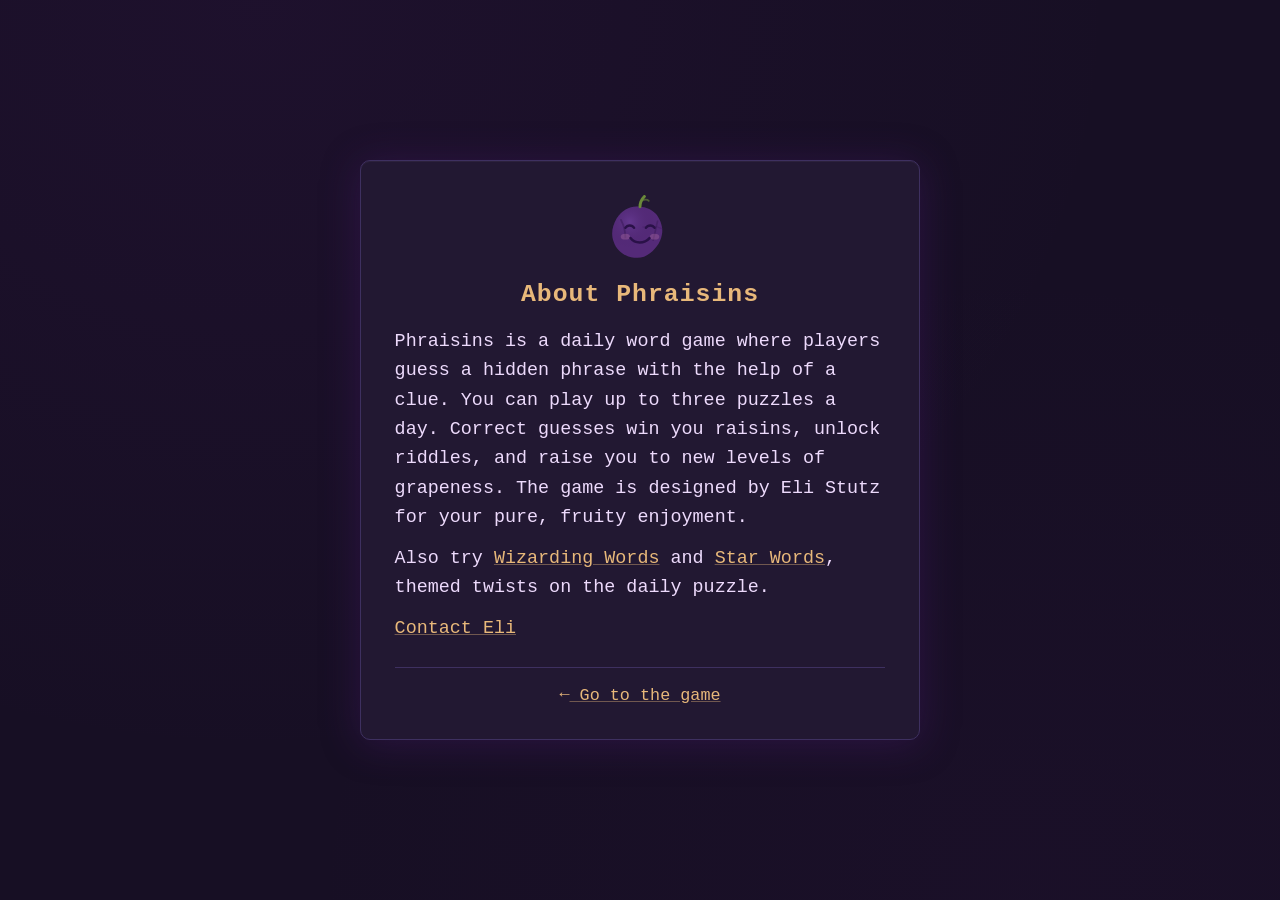
==== commit e315ef2e: "Tweak About page heading and game link - Heading now reads "About Phraisins" - Link text "Back to th" ====
--- a/about/index.html
+++ b/about/index.html
@@ -75,14 +75,14 @@
     <path d="M30 22.5c1.4-2.2 4.6-2.2 6 0" stroke="#2a1148" stroke-width="1.6" stroke-linecap="round" fill="none"/>
     <path d="M19.5 29.5c3 4 9.5 4 13 0" stroke="#2a1148" stroke-width="1.7" stroke-linecap="round" fill="none"/>
   </svg>
-  <h1>About</h1>
+  <h1>About Phraisins</h1>
   <div class="about-text">
     <p>Phraisins is a daily word game where players guess a hidden phrase with the help of a clue. You can play up to three puzzles a day. Correct guesses win you raisins, unlock riddles, and raise you to new levels of grapeness. The game is designed by Eli&nbsp;Stutz for your pure, fruity enjoyment.</p>
     <p>Also try <a href="/wizarding-words/">Wizarding&nbsp;Words</a> and <a href="/star-words/">Star&nbsp;Words</a>, themed twists on the daily puzzle.</p>
     <p><a href="https://elistutz.wordpress.com/contact-info/" target="_blank" rel="noopener">Contact Eli</a></p>
   </div>
   <div class="about-back">
-    <a href="/">&larr; Back to the game</a>
+    <a href="/"><span class="about-back-arrow">&larr;</span> Go to the game</a>
   </div>
 </main>
 </body>
--- a/styles.css
+++ b/styles.css
@@ -1518,6 +1518,11 @@
     text-align: center;
   }
   .about-back a { font-size: 1.05rem; }
+  .about-back-arrow {
+    display: inline-block;
+    position: relative;
+    top: -0.06em;
+  }
   @media (max-width: 600px) {
     /* Match the Wizarding Words About modal's edge gap and text inset so the
        text doesn't feel squeezed toward the middle of the page. */
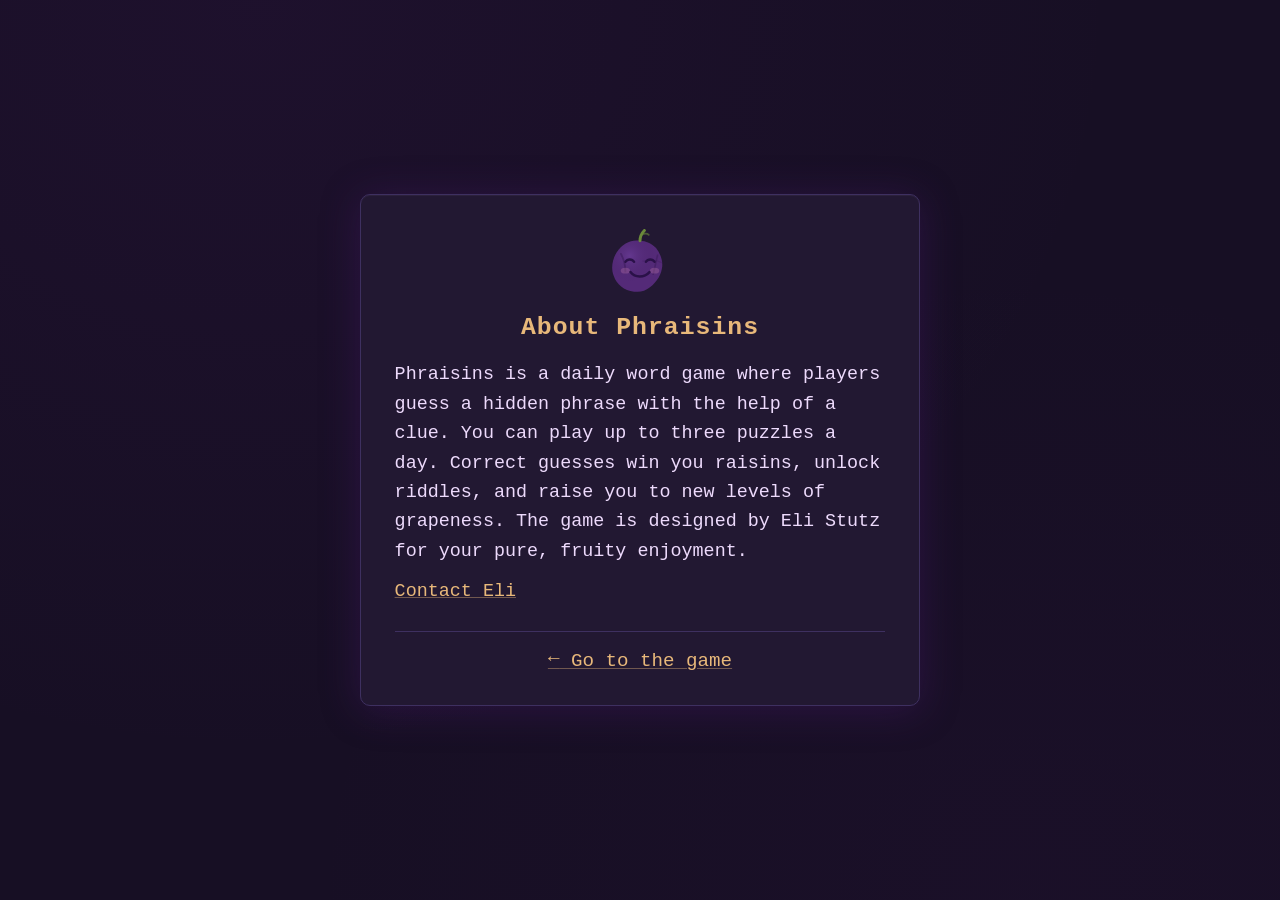
==== commit 1125ff7c: "Remove themed-games link from About page Co-Authored-By: Claude Opus 4.8 (1M context) <noreply@anthr" ====
--- a/about/index.html
+++ b/about/index.html
@@ -78,7 +78,6 @@
   <h1>About Phraisins</h1>
   <div class="about-text">
     <p>Phraisins is a daily word game where players guess a hidden phrase with the help of a clue. You can play up to three puzzles a day. Correct guesses win you raisins, unlock riddles, and raise you to new levels of grapeness. The game is designed by Eli&nbsp;Stutz for your pure, fruity enjoyment.</p>
-    <p>Also try <a href="/wizarding-words/">Wizarding&nbsp;Words</a> and <a href="/star-words/">Star&nbsp;Words</a>, themed twists on the daily puzzle.</p>
     <p><a href="https://elistutz.wordpress.com/contact-info/" target="_blank" rel="noopener">Contact Eli</a></p>
   </div>
   <div class="about-back">
--- a/styles.css
+++ b/styles.css
@@ -1517,9 +1517,8 @@
     border-top: 1px solid var(--border);
     text-align: center;
   }
-  .about-back a { font-size: 1.05rem; }
+  .about-back a { font-size: 1.2rem; text-underline-offset: 0.2em; }
   .about-back-arrow {
-    display: inline-block;
     position: relative;
     top: -0.06em;
   }
